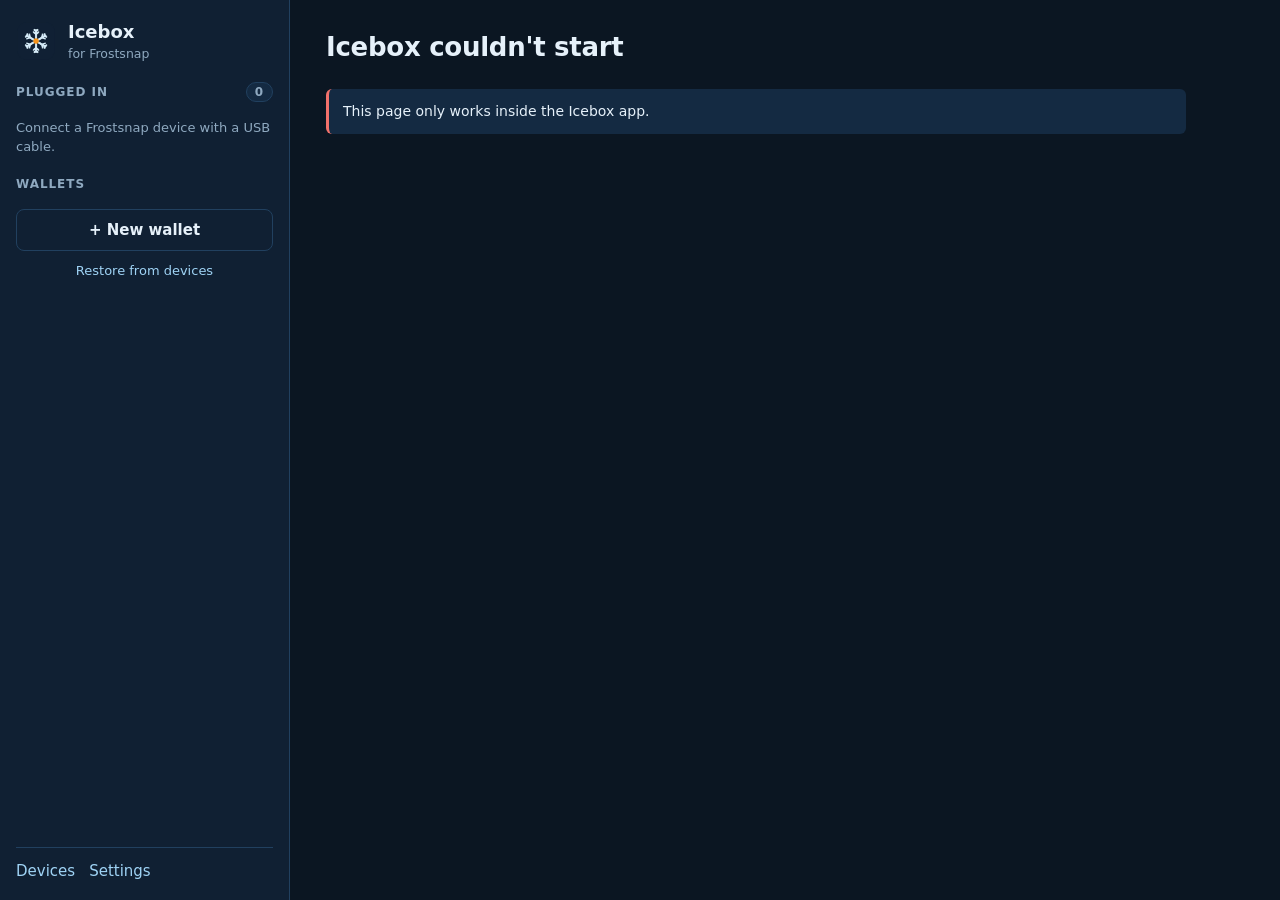
==== ui/index.html @ 9b76d698 "Initial commit of Icebox Signed-off-by: Amisatoshi <hello@blockchainology.co.uk>" ====
<!doctype html>
<html lang="en">
<head>
  <meta charset="utf-8">
  <meta name="viewport" content="width=device-width, initial-scale=1">
  <title>Icebox</title>
  <link rel="stylesheet" href="style.css">
</head>
<body>
  <div class="shell">
    <aside class="sidebar">
      <div class="brand">
        <img src="icon.png" alt="" class="brand-mark">
        <div>
          <div class="brand-name">Icebox</div>
          <div class="brand-sub">for Frostsnap</div>
        </div>
      </div>

      <section class="side-section">
        <div class="side-heading">
          <span>Plugged in</span>
          <span class="count" id="device-count">0</span>
        </div>
        <ul class="chain" id="device-chain"></ul>
        <p class="side-hint" id="device-hint">Connect a Frostsnap device with a USB cable.</p>
      </section>

      <section class="side-section grow">
        <div class="side-heading"><span>Wallets</span></div>
        <ul class="wallet-list" id="wallet-list"></ul>
        <button class="btn ghost full" id="new-wallet-btn">+ New wallet</button>
        <button class="link side-link" id="restore-btn">Restore from devices</button>
      </section>

      <nav class="side-foot">
        <button class="link" id="devices-btn">Devices</button>
        <button class="link" id="settings-btn">Settings</button>
      </nav>
    </aside>

    <main class="main" id="main"></main>
  </div>

  <div class="toast" id="toast" role="status" aria-live="polite"></div>
  <script src="demo.js"></script>
  <script src="app.js"></script>
</body>
</html>
---- ui/style.css ----
/* Icebox — a calm, cold palette. One accent (bitcoin orange) reserved for actions that matter. */
:root {
  --bg: #0b1622;
  --panel: #102033;
  --panel-2: #142a42;
  --line: #21405f;
  --text: #e6f1fa;
  --muted: #8fa9c0;
  --ice: #9fd3f5;
  --accent: #f7931a;
  --accent-ink: #1b1204;
  --ok: #5fd39a;
  --warn: #f2c14e;
  --bad: #f2716b;
  --radius: 10px;
  --mono: ui-monospace, "SF Mono", "Cascadia Mono", "JetBrains Mono", Consolas, monospace;
  --sans: "Inter", "Segoe UI", system-ui, -apple-system, Roboto, sans-serif;
  color-scheme: dark;
}

* { box-sizing: border-box; }
html, body { height: 100%; margin: 0; }
body {
  background: var(--bg);
  color: var(--text);
  font: 15px/1.5 var(--sans);
  -webkit-font-smoothing: antialiased;
}
button, input, select { font: inherit; color: inherit; }
h1, h2, h3 { margin: 0; font-weight: 650; letter-spacing: -0.01em; }
h1 { font-size: 26px; }
h2 { font-size: 18px; }
h3 { font-size: 15px; color: var(--muted); text-transform: uppercase; letter-spacing: 0.06em; font-weight: 600; }
p { margin: 0; }
code, .mono { font-family: var(--mono); font-size: 13.5px; }

.shell { display: grid; grid-template-columns: 290px 1fr; height: 100%; }

/* ---------- sidebar ---------- */
.sidebar {
  background: var(--panel);
  border-right: 1px solid var(--line);
  display: flex; flex-direction: column;
  padding: 18px 16px; gap: 18px; overflow-y: auto;
}
.brand { display: flex; align-items: center; gap: 12px; }
.brand-mark { width: 40px; height: 40px; border-radius: 9px; }
.brand-name { font-weight: 700; font-size: 18px; }
.brand-sub { color: var(--muted); font-size: 12.5px; }
.side-section { display: flex; flex-direction: column; gap: 8px; }
.side-section.grow { flex: 1; }
.side-heading {
  display: flex; justify-content: space-between; align-items: center;
  color: var(--muted); font-size: 12px; text-transform: uppercase; letter-spacing: 0.08em; font-weight: 600;
}
.count { background: var(--panel-2); border: 1px solid var(--line); border-radius: 99px; padding: 0 8px; font-size: 12px; }
.side-hint { color: var(--muted); font-size: 13px; }
.side-foot { display: flex; gap: 14px; border-top: 1px solid var(--line); padding-top: 12px; }

/* the device chain: drawn as linked links, like the daisy chain itself */
.chain { list-style: none; margin: 0; padding: 0; display: flex; flex-direction: column; }
.chain li {
  position: relative; display: flex; align-items: center; gap: 10px;
  padding: 7px 10px; border-radius: 8px;
}
.chain li + li::before {
  content: ""; position: absolute; left: 19px; top: -6px; height: 12px; border-left: 2px solid var(--line);
}
.dot { width: 18px; height: 18px; border-radius: 50%; border: 2px solid var(--ice); flex: none; background: var(--bg); }
.dot.blank { border-style: dashed; border-color: var(--muted); }
.dot.connecting { border-color: var(--warn); border-style: dotted; }
.chain .meta { display: flex; flex-direction: column; line-height: 1.25; min-width: 0; }
.chain .name { font-weight: 600; white-space: nowrap; overflow: hidden; text-overflow: ellipsis; }
.chain .sub { font-size: 12px; color: var(--muted); }

.wallet-list { list-style: none; margin: 0; padding: 0; display: flex; flex-direction: column; gap: 4px; }
.wallet-list button {
  width: 100%; text-align: left; background: none; border: 1px solid transparent;
  border-radius: 8px; padding: 8px 10px; cursor: pointer; display: flex; flex-direction: column;
}
.wallet-list button:hover { background: var(--panel-2); }
.wallet-list button.active { background: var(--panel-2); border-color: var(--line); }
.wallet-list .wname { font-weight: 600; }
.wallet-list .wsub { font-size: 12px; color: var(--muted); }

/* ---------- main ---------- */
.main { overflow-y: auto; padding: 28px 36px 60px; }
.page { max-width: 860px; display: flex; flex-direction: column; gap: 22px; }
.page-head { display: flex; align-items: flex-end; justify-content: space-between; gap: 16px; flex-wrap: wrap; }
.page-head .sub { color: var(--muted); margin-top: 4px; }

.card {
  background: var(--panel); border: 1px solid var(--line); border-radius: var(--radius);
  padding: 20px; display: flex; flex-direction: column; gap: 14px;
}
.row { display: flex; gap: 12px; align-items: center; flex-wrap: wrap; }
.row.between { justify-content: space-between; }
.stack { display: flex; flex-direction: column; gap: 10px; }
.muted { color: var(--muted); }
.small { font-size: 13px; }
.grid2 { display: grid; grid-template-columns: 1fr 1fr; gap: 14px; }

.balance { font-size: 40px; font-weight: 700; letter-spacing: -0.02em; font-family: var(--mono); }
.balance .unit { font-size: 18px; color: var(--muted); margin-left: 6px; }

.tabs { display: flex; gap: 4px; border-bottom: 1px solid var(--line); }
.tabs button {
  background: none; border: none; padding: 10px 14px; cursor: pointer; color: var(--muted);
  border-bottom: 2px solid transparent; margin-bottom: -1px;
}
.tabs button.active { color: var(--text); border-bottom-color: var(--ice); }

label.field { display: flex; flex-direction: column; gap: 6px; font-size: 13px; color: var(--muted); }
input[type=text], input[type=number], select {
  background: var(--bg); border: 1px solid var(--line); border-radius: 8px;
  padding: 10px 12px; color: var(--text); min-width: 0;
}
input:focus, select:focus, button:focus-visible { outline: 2px solid var(--ice); outline-offset: 1px; }
.check { display: flex; gap: 8px; align-items: center; color: var(--text); font-size: 14px; }

.btn {
  border: 1px solid var(--line); background: var(--panel-2); color: var(--text);
  border-radius: 8px; padding: 9px 16px; cursor: pointer; font-weight: 600;
}
.btn:hover { border-color: var(--ice); }
.btn:disabled { opacity: 0.45; cursor: not-allowed; border-color: var(--line); }
.btn.primary { background: var(--accent); border-color: var(--accent); color: var(--accent-ink); }
.btn.primary:hover { filter: brightness(1.06); }
.btn.ghost { background: transparent; }
.btn.danger { border-color: var(--bad); color: var(--bad); background: transparent; }
.btn.full { width: 100%; }
.btn.small { padding: 5px 10px; font-size: 13px; }
.link { background: none; border: none; color: var(--ice); cursor: pointer; padding: 0; }
.link:hover { text-decoration: underline; }

.pill { font-size: 12px; padding: 2px 9px; border-radius: 99px; border: 1px solid var(--line); color: var(--muted); white-space: nowrap; }
.pill.ok { color: var(--ok); border-color: color-mix(in srgb, var(--ok) 50%, transparent); }
.pill.warn { color: var(--warn); border-color: color-mix(in srgb, var(--warn) 50%, transparent); }
.pill.bad { color: var(--bad); border-color: color-mix(in srgb, var(--bad) 50%, transparent); }
.pill.main { color: var(--accent); border-color: color-mix(in srgb, var(--accent) 60%, transparent); }

.notice { border-left: 3px solid var(--ice); background: var(--panel-2); padding: 12px 14px; border-radius: 6px; font-size: 14px; }
.notice.warn { border-left-color: var(--warn); }
.notice.bad { border-left-color: var(--bad); }

.list { display: flex; flex-direction: column; }
.list > .item { display: flex; align-items: center; justify-content: space-between; gap: 12px; padding: 11px 0; border-top: 1px solid var(--line); }
.list > .item:first-child { border-top: none; }

.address-box {
  font-family: var(--mono); font-size: 16px; word-break: break-all; line-height: 1.6;
  background: var(--bg); border: 1px solid var(--line); border-radius: 8px; padding: 12px 14px;
}
.address-box .chunk:nth-child(odd) { color: var(--ice); }
.qr { width: 220px; height: 220px; background: #fff; border-radius: 8px; padding: 6px; }

.code-big { font-family: var(--mono); font-size: 34px; letter-spacing: 0.18em; color: var(--ice); }
.steps { display: flex; gap: 6px; }
.steps span { flex: 1; height: 4px; background: var(--line); border-radius: 2px; }
.steps span.done { background: var(--ice); }

table { width: 100%; border-collapse: collapse; font-size: 14px; }
th { text-align: left; font-weight: 600; color: var(--muted); font-size: 12px; text-transform: uppercase; letter-spacing: 0.06em; padding: 8px 6px; border-bottom: 1px solid var(--line); }
td { padding: 10px 6px; border-bottom: 1px solid var(--line); vertical-align: top; }
td.num { font-family: var(--mono); text-align: right; white-space: nowrap; }
.pos { color: var(--ok); }
.neg { color: var(--text); }

.empty { text-align: center; padding: 50px 20px; color: var(--muted); display: flex; flex-direction: column; gap: 14px; align-items: center; }

.toast {
  position: fixed; bottom: 22px; left: 50%; transform: translateX(-50%) translateY(20px);
  background: var(--panel-2); border: 1px solid var(--line); padding: 10px 18px; border-radius: 8px;
  opacity: 0; pointer-events: none; transition: opacity .2s, transform .2s; max-width: 70vw;
}
.toast.show { opacity: 1; transform: translateX(-50%) translateY(0); }
.toast.bad { border-color: var(--bad); }

@media (max-width: 860px) {
  .shell { grid-template-columns: 1fr; }
  .sidebar { border-right: none; border-bottom: 1px solid var(--line); }
  .grid2 { grid-template-columns: 1fr; }
}

/* demo, about, erase */
.demo-banner { border-left-color: var(--accent); }
.about-icon { width: 64px; height: 64px; border-radius: 14px; }
.erase-card { border-color: color-mix(in srgb, var(--bad) 55%, var(--line)); }
.fw-override { margin-top: 8px; }
.row .pill { flex: none; }

/* restore */
.side-link { align-self: center; font-size: 13px; margin-top: 2px; }
.restore-card .meter { height: 6px; background: var(--line); border-radius: 3px; overflow: hidden; }
.restore-card .meter span { display: block; height: 100%; background: var(--ice); }
.restore-card.ready { border-color: color-mix(in srgb, var(--ok) 45%, var(--line)); }

.danger-zone { margin-top: 28px; padding-top: 18px; border-top: 1px solid var(--line, rgba(255,255,255,0.08)); }
.danger-zone h3 { color: var(--bad); }
.btn.danger:disabled { opacity: 0.45; cursor: not-allowed; }
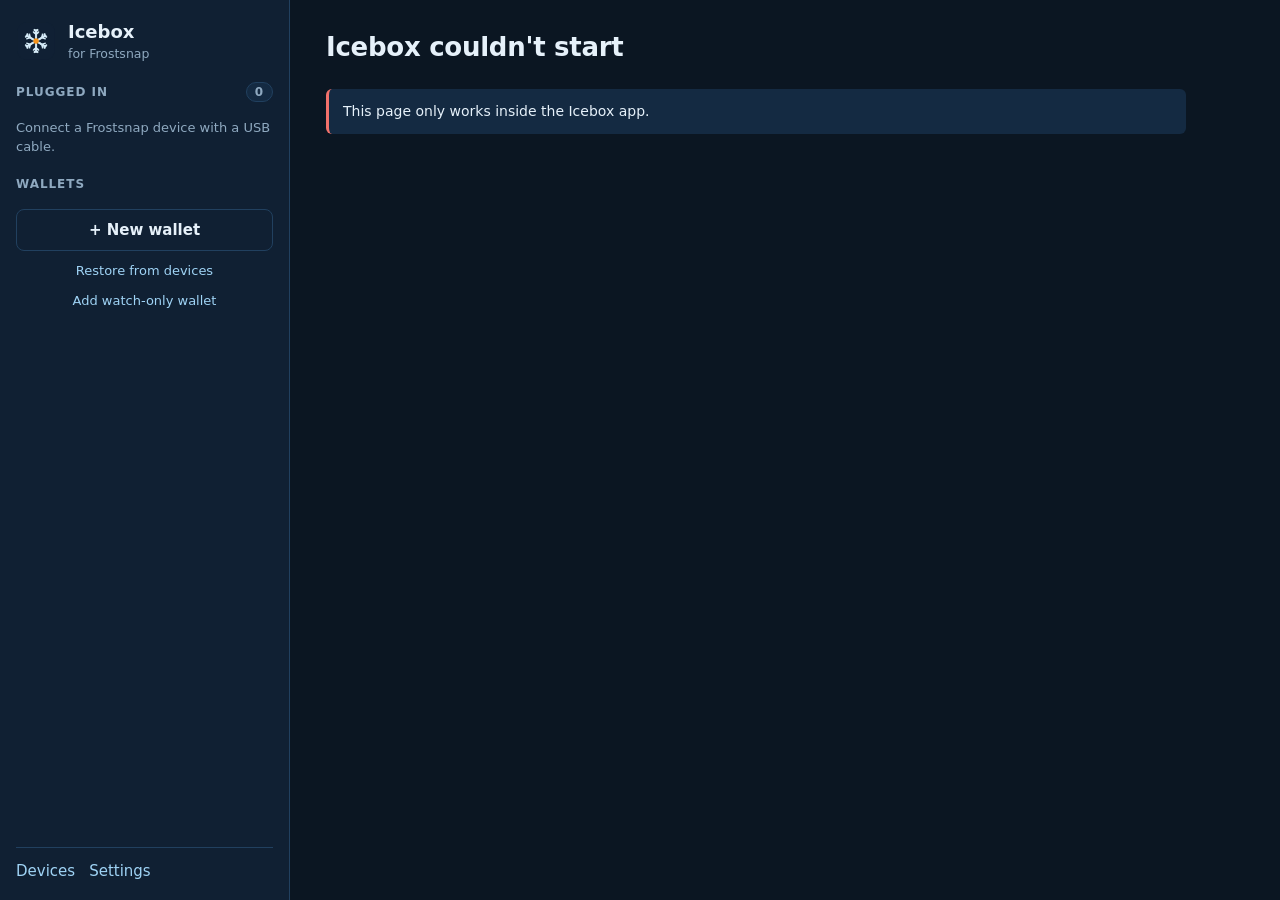
==== commit 9ca68a42: "Icebox 0.4.0: watch-only wallets, webcam QR scanning, check for updates, small fixes Signed-off-by: " ====
--- a/ui/index.html
+++ b/ui/index.html
@@ -31,6 +31,7 @@
         <ul class="wallet-list" id="wallet-list"></ul>
         <button class="btn ghost full" id="new-wallet-btn">+ New wallet</button>
         <button class="link side-link" id="restore-btn">Restore from devices</button>
+        <button class="link side-link" id="watch-add-btn">Add watch-only wallet</button>
       </section>
 
       <nav class="side-foot">
--- a/ui/style.css
+++ b/ui/style.css
@@ -82,6 +82,12 @@
 .wallet-list button.active { background: var(--panel-2); border-color: var(--line); }
 .wallet-list .wname { font-weight: 600; }
 .wallet-list .wsub { font-size: 12px; color: var(--muted); }
+/* an unfinished restore in the wallet list */
+.wallet-list button.restoring { border-style: dashed; border-color: var(--line); }
+.wallet-list button.restoring .wname { font-weight: 500; }
+/* a watch-only wallet in the wallet list */
+.wallet-list button.watching { border-style: dotted; }
+.file-btn { cursor: pointer; }
 
 /* ---------- main ---------- */
 .main { overflow-y: auto; padding: 28px 36px 60px; }
@@ -111,11 +117,11 @@
 .tabs button.active { color: var(--text); border-bottom-color: var(--ice); }
 
 label.field { display: flex; flex-direction: column; gap: 6px; font-size: 13px; color: var(--muted); }
-input[type=text], input[type=number], select {
+input[type=text], input[type=number], select, textarea {
   background: var(--bg); border: 1px solid var(--line); border-radius: 8px;
   padding: 10px 12px; color: var(--text); min-width: 0;
 }
-input:focus, select:focus, button:focus-visible { outline: 2px solid var(--ice); outline-offset: 1px; }
+input:focus, select:focus, textarea:focus, button:focus-visible { outline: 2px solid var(--ice); outline-offset: 1px; }
 .check { display: flex; gap: 8px; align-items: center; color: var(--text); font-size: 14px; }
 
 .btn {
@@ -194,7 +200,27 @@
 .restore-card .meter { height: 6px; background: var(--line); border-radius: 3px; overflow: hidden; }
 .restore-card .meter span { display: block; height: 100%; background: var(--ice); }
 .restore-card.ready { border-color: color-mix(in srgb, var(--ok) 45%, var(--line)); }
+.restore-card.saved:not(.ready) { border-style: dashed; }
 
 .danger-zone { margin-top: 28px; padding-top: 18px; border-top: 1px solid var(--line, rgba(255,255,255,0.08)); }
 .danger-zone h3 { color: var(--bad); }
 .btn.danger:disabled { opacity: 0.45; cursor: not-allowed; }
+
+/* receive address list */
+.addr-row { width: 100%; background: none; border: none; border-bottom: 1px solid var(--line); color: inherit; font: inherit; text-align: left; cursor: pointer; gap: 12px; }
+.addr-row:hover { background: color-mix(in srgb, var(--ice) 6%, transparent); }
+.addr-row.current { background: color-mix(in srgb, var(--ice) 12%, transparent); }
+.addr-row .addr-short { flex: 1; }
+.struck { text-decoration: line-through; opacity: 0.7; }
+
+/* Linux USB-rule hint on the empty Devices page */
+.linux-hint { text-align: left; margin-top: 14px; }
+.linux-hint .address-box { margin: 8px 0; }
+textarea { font-family: var(--mono, ui-monospace, monospace); font-size: 13px; resize: vertical; width: 100%; box-sizing: border-box; }
+
+/* QR scanner */
+.scanner-overlay { position: fixed; inset: 0; background: rgba(0, 0, 0, 0.7); display: flex; align-items: center; justify-content: center; z-index: 50; padding: 16px; }
+.scanner-card { width: min(560px, 100%); }
+.scanner-video { width: 100%; border-radius: 8px; background: #000; aspect-ratio: 4 / 3; object-fit: cover; }
+.row.nowrap { flex-wrap: nowrap; }
+.row.nowrap input { flex: 1; }
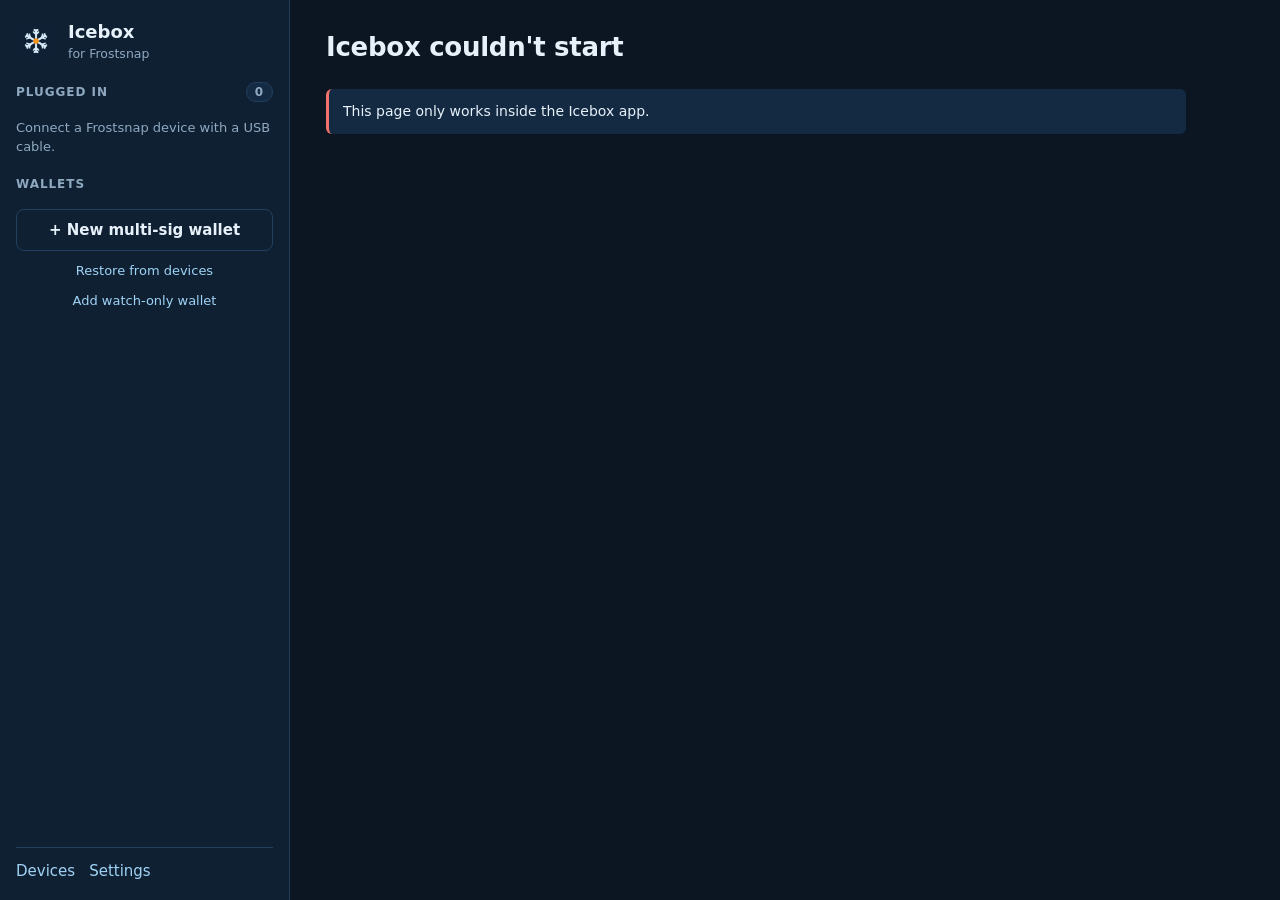
==== commit bb5bffbc: "Release 0.4.1: hide amounts, logs, restore defaults, erase several devices, menu icons Signed-off-by" ====
--- a/ui/index.html
+++ b/ui/index.html
@@ -29,7 +29,7 @@
       <section class="side-section grow">
         <div class="side-heading"><span>Wallets</span></div>
         <ul class="wallet-list" id="wallet-list"></ul>
-        <button class="btn ghost full" id="new-wallet-btn">+ New wallet</button>
+        <button class="btn ghost full" id="new-wallet-btn">+ New multi-sig wallet</button>
         <button class="link side-link" id="restore-btn">Restore from devices</button>
         <button class="link side-link" id="watch-add-btn">Add watch-only wallet</button>
       </section>
--- a/ui/style.css
+++ b/ui/style.css
@@ -224,3 +224,20 @@
 .scanner-video { width: 100%; border-radius: 8px; background: #000; aspect-ratio: 4 / 3; object-fit: cover; }
 .row.nowrap { flex-wrap: nowrap; }
 .row.nowrap input { flex: 1; }
+
+/* hide amounts (eye button next to the balance) */
+.balance-row { align-items: center; gap: 10px; }
+.icon-btn { background: none; border: 1px solid transparent; border-radius: 8px; color: var(--muted); padding: 6px; cursor: pointer; display: inline-flex; align-items: center; justify-content: center; }
+.icon-btn:hover { color: var(--text); border-color: var(--line); background: var(--panel-2); }
+
+/* checkbox rows (settings, erase several devices) */
+.check-row { gap: 10px; cursor: pointer; }
+.check-row input[type=checkbox] { width: 16px; height: 16px; accent-color: var(--ice); flex: none; }
+.danger-zone .list { margin: 10px 0; }
+.danger-zone .notice { margin: 10px 0; }
+
+/* logs */
+.log-box { min-height: 360px; max-height: 60vh; white-space: pre; overflow: auto; font-size: 12px; line-height: 1.45; margin-bottom: 12px; }
+
+/* keyboard shortcuts */
+kbd { font-family: var(--mono); font-size: 12.5px; background: var(--panel-2); border: 1px solid var(--line); border-bottom-width: 2px; border-radius: 6px; padding: 2px 8px; color: var(--text); }
